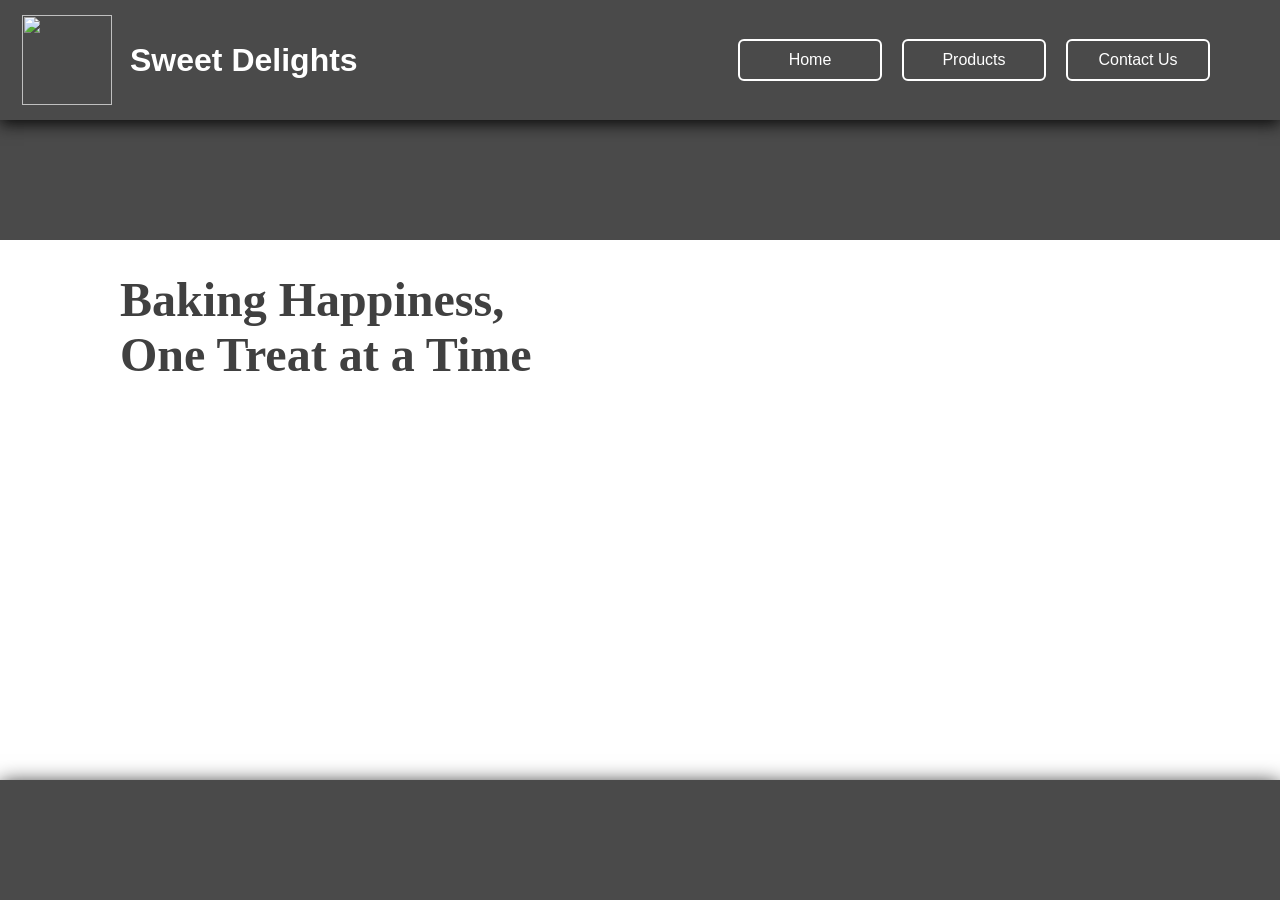
==== Website/blogPage.html @ 2ea42c36 "Add files via upload" ====
<html>
<head>
    <title>Sweet Delights</title>
    <link rel="stylesheet" href="stylesheet.css">
</head>    
    <body>
        <div class="header-bar">
           &nbsp;&nbsp;&nbsp;&nbsp;&nbsp; <a href="homePage.html"><img src="..\Images\logosvg.svg" width="90px" height="90px"></a>
           <span class="logo-font"> 
            <h1>&nbsp; Sweet Delights</h1>
           </span>

           <nav class="navigation-container">
                <a href="homePage.html" class="navigation-box">Home</a>
                <a href="productPages.html" class="navigation-box">Products</a>
                <a href="contactPage.html" class="navigation-box">Contact Us</a>
            </nav>

        </div>

      <div class="subHeader-bar">

        </div>

        <div class="canvasArea">
            <span class="handWritten-font">
              <h1 style="padding-left: 120px;">Baking Happiness,<br> One Treat at a Time </h1>
            </span>
            
        </div>

        <div class="footer-bar">

        </div>
    </body>
</html>
---- Website/stylesheet.css ----
/* All the code in body will worl for structure in all page. */
html, body {
  font-family: "Aptos", "Segoe UI", Arial, sans-serif;
  background-color: #FFFFFF;
  margin: 0;
  padding: 0;
  height: 100%;
  display: flex;
  flex-direction: column;
}

.logo-font {
    font-family: "Aptos", "Segoe UI", Arial, sans-serif;
    color: #FFFFFF;
    white-space: nowrap;
}

 /*font-family: "Bradley Hand ITC", "Comic Sans MS", cursive;*/
.handWritten-font {
  font-family: "Bradley Hand ITC", cursive;
  font-size: 24px;
  color: #404040;
}

.header-bar {
  background-color: #4A4A4A; 
  height: 120px;
  /*used to align the logo*/
  display: flex;
  align-items: center;
  box-shadow: 0 4px 15px #0a0a0a;
  position: relative;
  z-index: 10;
}

.subHeader-bar {
  background-color: #4A4A4A; 
  height: 120px;
  display: flex;
  align-items: center;
}

.canvasArea {
  flex: 1;
  background-color: #FFFFFF;
}

.qoute-bar {
  background-color: #D8BFD8;
  height: 100px;
}

.quickLinks-bar {
  background-color: #E8F8E8;
  height: 320px;
}

.footer-bar {
  background-color: #4A4A4A;
  height: 120px;
  box-shadow: 0 4px 20px #0a0a0a;
  position: relative;
  z-index: 10;
}

.navigation-box {
  display: inline-block;  
  color: #FFFFFF;              /* Text color */
  text-decoration: none;       /* Removes the default underline link look */
  padding: 10px 0px;          /* Creates space inside the box around the text */
  margin: 0 10px;              /* Creates the separation space BETWEEN the boxes */
  border: 2px solid #FFFFFF;   /* The white outline border */
  border-radius: 6px;          /* Curvatures the borders slightly */
  font-family: "Aptos", sans-serif;
  transition: all 0.1s ease;   /* Makes the glow fade in smoothly instead of snapping */
  width: 140px;                /* Forces every single box to be exactly 140 pixels wide */
  text-align: center;
}

.navigation-box:hover {
  box-shadow: 0 0 10px #FFFFFF;
}

.navigation-container {
  display: flex;
  justify-content: flex-end; /* This pushes all the boxes to the right side */
  padding-right: 60px;   
  width: 100%;    /* This keeps them from hugging the absolute edge */
}
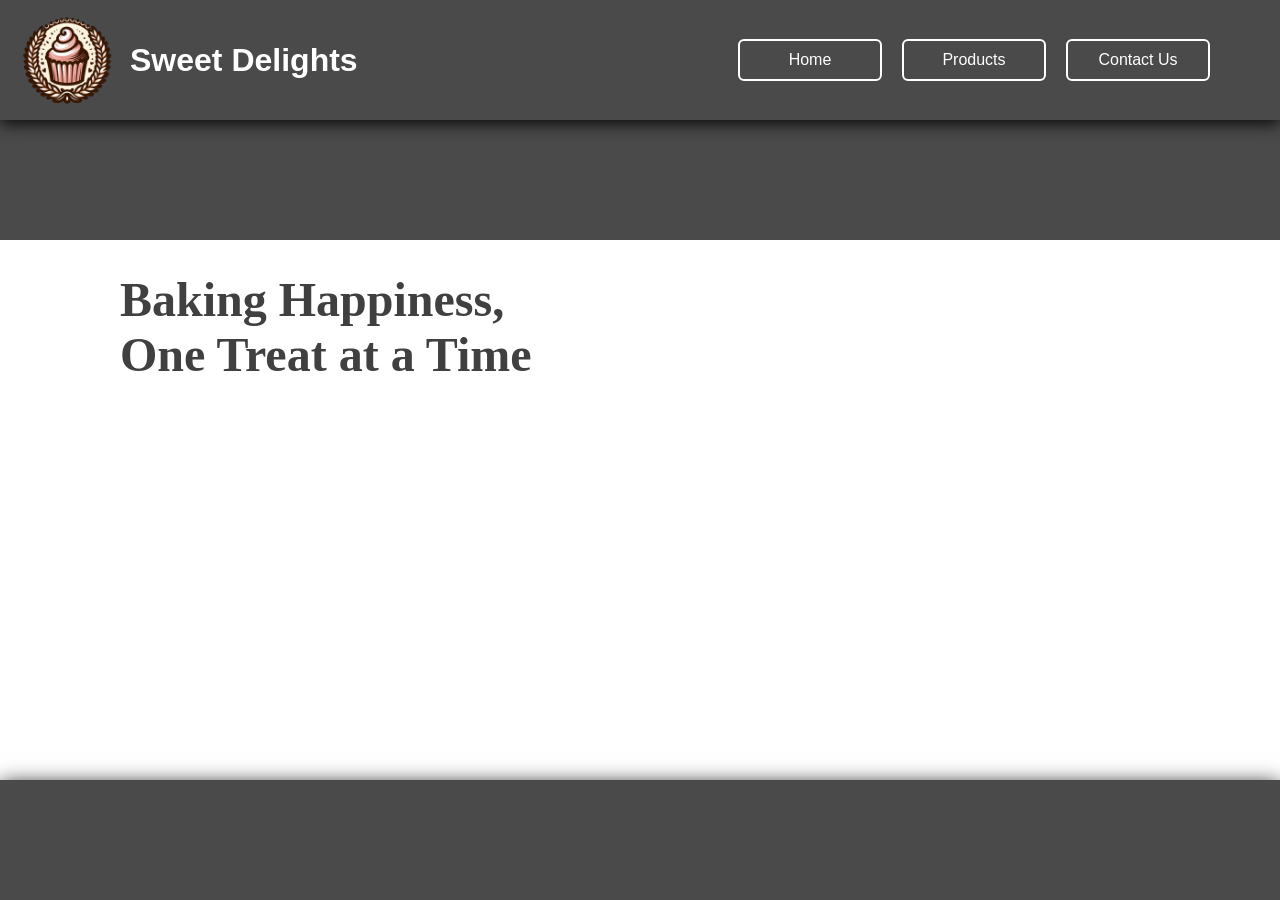
==== commit 3d5b2eac: "changes 1" ====
--- a/Website/blogPage.html
+++ b/Website/blogPage.html
@@ -5,7 +5,7 @@
 </head>    
     <body>
         <div class="header-bar">
-           &nbsp;&nbsp;&nbsp;&nbsp;&nbsp; <a href="homePage.html"><img src="..\Images\logosvg.svg" width="90px" height="90px"></a>
+           &nbsp;&nbsp;&nbsp;&nbsp;&nbsp; <a href="homePage.html"><img src="Images\logosvg.svg" width="90px" height="90px"></a>
            <span class="logo-font"> 
             <h1>&nbsp; Sweet Delights</h1>
            </span>
--- a/Website/stylesheet.css
+++ b/Website/stylesheet.css
@@ -65,15 +65,15 @@
 
 .navigation-box {
   display: inline-block;  
-  color: #FFFFFF;              /* Text color */
-  text-decoration: none;       /* Removes the default underline link look */
-  padding: 10px 0px;          /* Creates space inside the box around the text */
-  margin: 0 10px;              /* Creates the separation space BETWEEN the boxes */
-  border: 2px solid #FFFFFF;   /* The white outline border */
-  border-radius: 6px;          /* Curvatures the borders slightly */
+  color: #FFFFFF;            
+  text-decoration: none;     
+  padding: 10px 0px;        
+  margin: 0 10px;             
+  border: 2px solid #FFFFFF;  
+  border-radius: 6px;         
   font-family: "Aptos", sans-serif;
-  transition: all 0.1s ease;   /* Makes the glow fade in smoothly instead of snapping */
-  width: 140px;                /* Forces every single box to be exactly 140 pixels wide */
+  transition: all 0.1s ease;   
+  width: 140px;               
   text-align: center;
 }
 
@@ -83,7 +83,86 @@
 
 .navigation-container {
   display: flex;
-  justify-content: flex-end; /* This pushes all the boxes to the right side */
+  justify-content: flex-end; 
   padding-right: 60px;   
-  width: 100%;    /* This keeps them from hugging the absolute edge */
+  width: 100%;    
+}
+
+.subHeader-font {
+    font-family: "Aptos", "Segoe UI", Arial, sans-serif;
+    color: #FFFFFF;
+    white-space: nowrap;
+    text-align: center;
+    width: 100%;
+}
+
+.productsNavigation-Container {
+  display: flex;
+  justify-content: center; 
+  width: 100%;    
+}
+
+.productsNavigation-box {
+  display: inline-block;  
+  color: #FFFFFF;            
+  text-decoration: none;     
+  padding: 10px 0px;        
+  margin: 0 10px;             
+  border: 2px solid #D8BFD8;  
+  background-color: #D8BFD8;
+  border-radius: 75px;         
+  font-family: "Aptos", sans-serif;
+  transition: all 0.1s ease;   
+  width: 200px;
+  height: 40px;               
+  font-size: large;
+  display: inline-flex;       
+  justify-content: center;    
+  align-items: center;
+}
+
+.productsNavigation-box:hover {
+  box-shadow: 0 0 10px #D8BFD8
+}
+
+
+.product-grid {
+  display: flex;
+  justify-content: center;
+  align-items: center;    
+  flex-wrap: wrap;        
+  gap: 30px;                
+  padding: 40px 20px;
+  width: 100%;
+}
+
+
+.product-card {
+  width: 350px;
+  background-color: #FFFFFF;
+  border: 1px solid #E0E0E0;
+  border-radius: 8px;
+  box-shadow: 0 4px 12px rgba(0, 0, 0, 0.1); 
+  overflow: hidden;
+  display: block;
+}
+
+
+.img-placeholder {
+  background-color: #E8F8E8;
+  height: 250px;
+  display: flex;
+  align-items: center;
+  justify-content: center;
+  font-family: "Aptos", sans-serif;
+  color: #0a0a0a;
+}
+
+
+.card-text {
+  padding: 20px;
+  font-family: "Aptos", sans-serif;
+  font-size: 18px;
+  color: #0a0a0a;
+  text-align: center;
 }
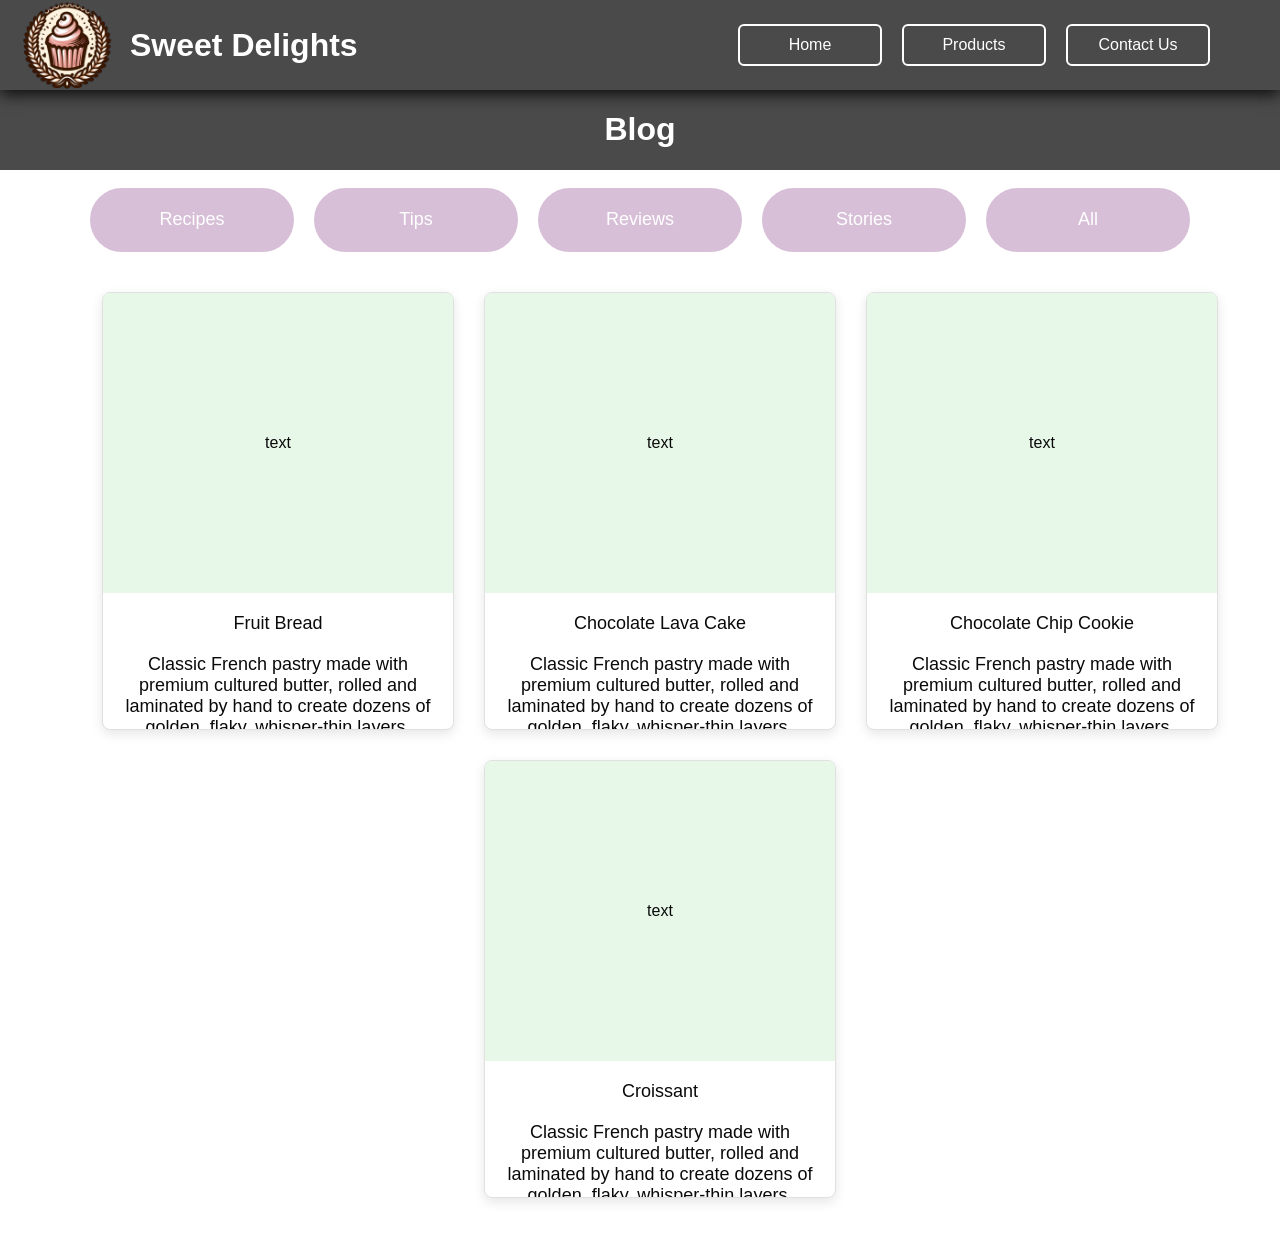
==== commit e62f1d6d: "staged2" ====
--- a/Website/blogPage.html
+++ b/Website/blogPage.html
@@ -18,14 +18,58 @@
 
         </div>
 
-      <div class="subHeader-bar">
-
+        <div class="subHeader-bar">
+            <span class="subHeader-font">
+                <h1>Blog</h1>
+            </span>
         </div>
 
         <div class="canvasArea">
-            <span class="handWritten-font">
-              <h1 style="padding-left: 120px;">Baking Happiness,<br> One Treat at a Time </h1>
-            </span>
+
+            <br>
+            <nav class="blogNavigation-Container">
+                <a href="#" class="blogNavigation-box" data-target="recipes">Recipes</a>
+                <a href="#" class="blogNavigation-box" data-target="tips">Tips</a>
+                <a href="#" class="blogNavigation-box" data-target="reviews">Reviews</a>
+                <a href="#" class="blogNavigation-box" data-target="stroies">Stories</a>
+                <a href="#" class="blogNavigation-box" data-target="all">All</a>
+            </nav>
+            
+            <div class="blog-grid">
+  
+                <div class="blog-card" data-category="recipes">
+                    <div class="img-placeholder">text</div>
+                    <div class="card-text">Fruit Bread</div>
+                    <div class="blog-description">
+                    Classic French pastry made with premium cultured butter, rolled and laminated by hand to create dozens of golden, flaky, whisper-thin layers. Perfect for breakfast!
+                    </div>
+                </div>
+
+                <div class="blog-card" data-category="tips">
+                    <div class="img-placeholder">text</div>
+                    <div class="card-text">Chocolate Lava Cake</div>
+                    <div class="blog-description">
+                    Classic French pastry made with premium cultured butter, rolled and laminated by hand to create dozens of golden, flaky, whisper-thin layers. Perfect for breakfast!
+                    </div>
+                </div>
+
+                <div class="blog-card" data-category="reviews">
+                    <div class="img-placeholder">text</div>
+                    <div class="card-text">Chocolate Chip Cookie</div>
+                    <div class="blog-description">
+                    Classic French pastry made with premium cultured butter, rolled and laminated by hand to create dozens of golden, flaky, whisper-thin layers. Perfect for breakfast!
+                    </div>
+                </div>
+
+                <div class="blog-card" data-category="stroies">
+                    <div class="img-placeholder">text</div>
+                    <div class="card-text">Croissant</div>
+                    <div class="blog-description">
+                    Classic French pastry made with premium cultured butter, rolled and laminated by hand to create dozens of golden, flaky, whisper-thin layers. Perfect for breakfast!
+                    </div>
+                </div>
+            
+            </div>
             
         </div>
 
--- a/Website/stylesheet.css
+++ b/Website/stylesheet.css
@@ -147,10 +147,71 @@
   display: block;
 }
 
+.product-description { 
+  height: 60px;               
+  padding: 0 15px 15px 15px;  
+  overflow-y: auto;            
+  font-family: "Aptos", sans-serif;
+  font-size: 18px;
+  color: #0a0a0a;           
+  text-align: center;        
+  scrollbar-width: thin;
+}
+
+.blogNavigation-Container {
+  display: flex;
+  justify-content: center; 
+  width: 100%;    
+}
+
+.blogNavigation-box {
+  display: inline-block;  
+  color: #FFFFFF;            
+  text-decoration: none;     
+  padding: 10px 0px;        
+  margin: 0 10px;             
+  border: 2px solid #D8BFD8;  
+  background-color: #D8BFD8;
+  border-radius: 75px;         
+  font-family: "Aptos", sans-serif;
+  transition: all 0.1s ease;   
+  width: 200px;
+  height: 40px;               
+  font-size: large;
+  display: inline-flex;       
+  justify-content: center;    
+  align-items: center;
+}
+
+.blogNavigation-box:hover {
+  box-shadow: 0 0 10px #D8BFD8
+}
+
+
+.blog-grid {
+  display: flex;
+  justify-content: center;
+  align-items: center;    
+  flex-wrap: wrap;        
+  gap: 30px;                
+  padding: 40px 20px;
+  width: 100%;
+}
+
+
+.blog-card {
+  width: 350px;
+  background-color: #FFFFFF;
+  border: 1px solid #E0E0E0;
+  border-radius: 8px;
+  box-shadow: 0 4px 12px rgba(0, 0, 0, 0.1); 
+  overflow: hidden;
+  display: block;
+}
 
 .img-placeholder {
   background-color: #E8F8E8;
-  height: 250px;
+  height: 300px;
   display: flex;
   align-items: center;
   justify-content: center;
@@ -165,4 +226,15 @@
   font-size: 18px;
   color: #0a0a0a;
   text-align: center;
+}
+
+.blog-description { 
+  height: 60px;               
+  padding: 0 15px 15px 15px;  
+  overflow-y: auto;            
+  font-family: "Aptos", sans-serif;
+  font-size: 18px;
+  color: #0a0a0a;           
+  text-align: center;        
+  scrollbar-width: thin;
 }
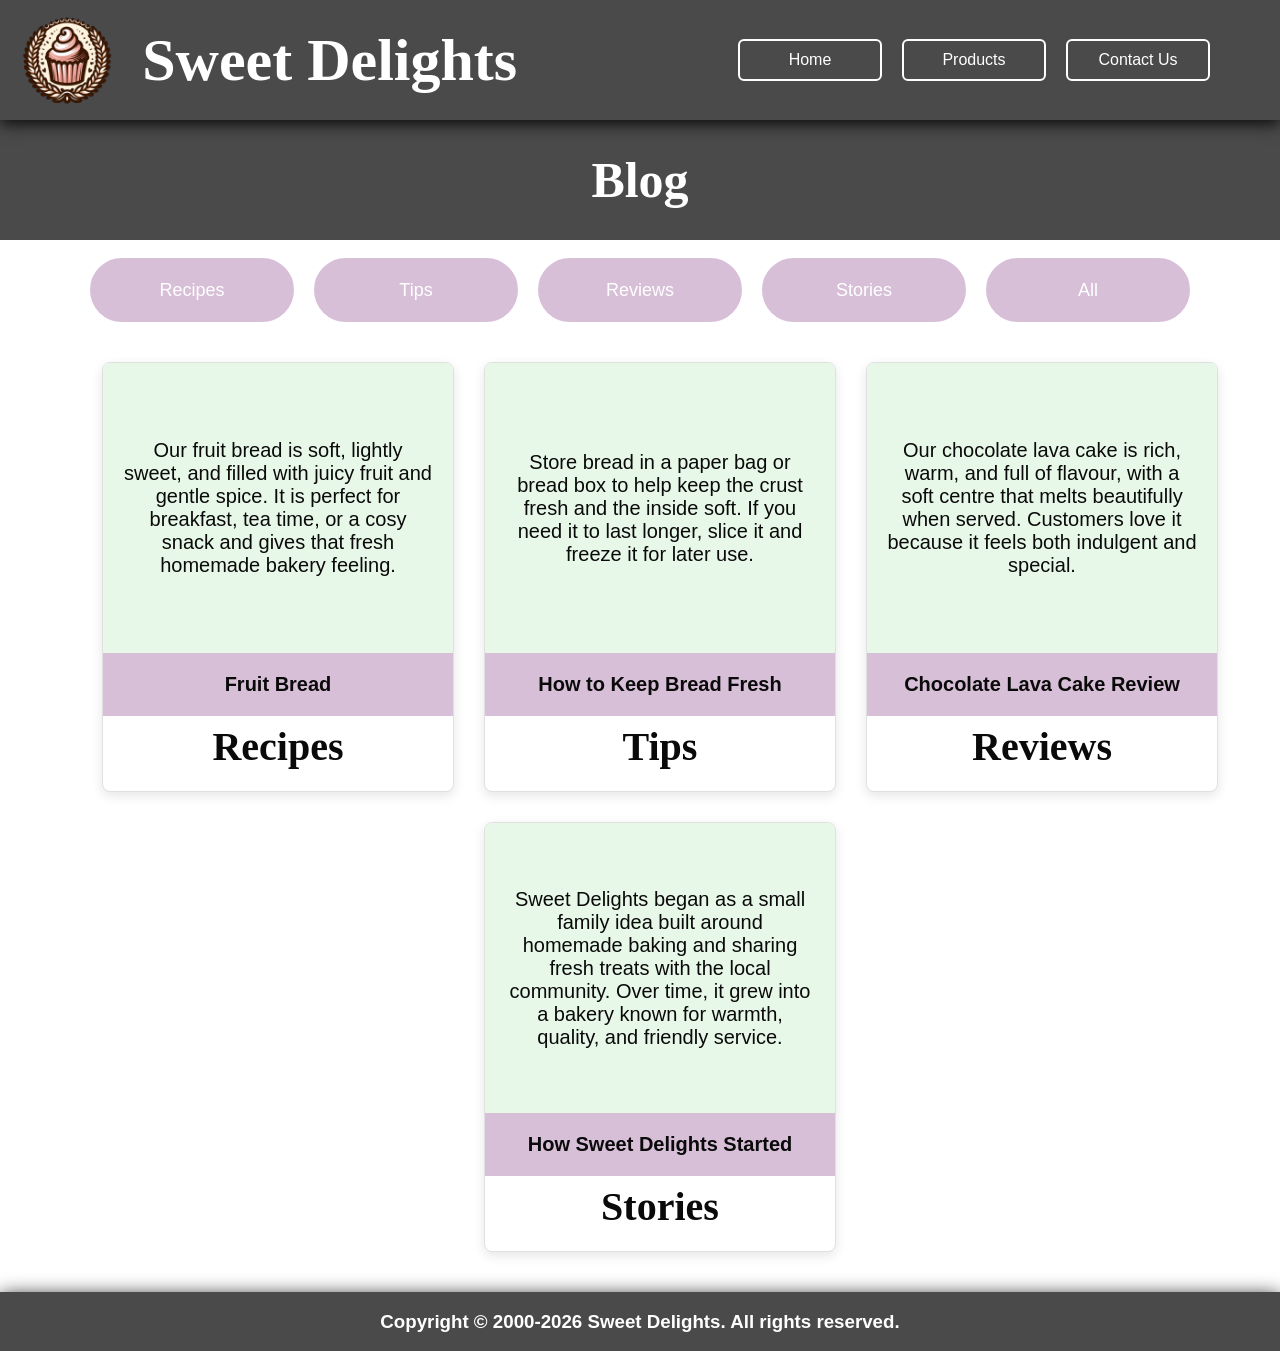
==== commit 71ddb6de: "Working Changes to made after review" ====
--- a/Website/blogPage.html
+++ b/Website/blogPage.html
@@ -31,41 +31,57 @@
                 <a href="#" class="blogNavigation-box" data-target="recipes">Recipes</a>
                 <a href="#" class="blogNavigation-box" data-target="tips">Tips</a>
                 <a href="#" class="blogNavigation-box" data-target="reviews">Reviews</a>
-                <a href="#" class="blogNavigation-box" data-target="stroies">Stories</a>
+                <a href="#" class="blogNavigation-box" data-target="stories">Stories</a>
                 <a href="#" class="blogNavigation-box" data-target="all">All</a>
             </nav>
             
             <div class="blog-grid">
   
                 <div class="blog-card" data-category="recipes">
-                    <div class="img-placeholder">text</div>
-                    <div class="card-text">Fruit Bread</div>
+                    <div class="blogImg-placeholder">
+                        <text align="center">
+                            Our fruit bread is soft, lightly sweet, and filled with juicy fruit and gentle spice. It is perfect for breakfast, tea time, or a cosy snack and gives that fresh homemade bakery feeling.
+                        </text>
+                    </div>
+                    <div class="blogCard-text">Fruit Bread</div>
                     <div class="blog-description">
-                    Classic French pastry made with premium cultured butter, rolled and laminated by hand to create dozens of golden, flaky, whisper-thin layers. Perfect for breakfast!
+                    Recipes
                     </div>
                 </div>
 
                 <div class="blog-card" data-category="tips">
-                    <div class="img-placeholder">text</div>
-                    <div class="card-text">Chocolate Lava Cake</div>
+                    <div class="blogImg-placeholder">
+                        <text align="center">
+                            Store bread in a paper bag or bread box to help keep the crust fresh and the inside soft. If you need it to last longer, slice it and freeze it for later use.
+                        </text>
+                    </div>
+                    <div class="blogCard-text">How to Keep Bread Fresh</div>
                     <div class="blog-description">
-                    Classic French pastry made with premium cultured butter, rolled and laminated by hand to create dozens of golden, flaky, whisper-thin layers. Perfect for breakfast!
+                    Tips
                     </div>
                 </div>
 
                 <div class="blog-card" data-category="reviews">
-                    <div class="img-placeholder">text</div>
-                    <div class="card-text">Chocolate Chip Cookie</div>
+                    <div class="blogImg-placeholder">
+                        <text align="center">
+                            Our chocolate lava cake is rich, warm, and full of flavour, with a soft centre that melts beautifully when served. Customers love it because it feels both indulgent and special.
+                        </text>
+                    </div>
+                    <div class="blogCard-text">Chocolate Lava Cake Review</div>
                     <div class="blog-description">
-                    Classic French pastry made with premium cultured butter, rolled and laminated by hand to create dozens of golden, flaky, whisper-thin layers. Perfect for breakfast!
+                    Reviews
                     </div>
                 </div>
 
-                <div class="blog-card" data-category="stroies">
-                    <div class="img-placeholder">text</div>
-                    <div class="card-text">Croissant</div>
+                <div class="blog-card" data-category="stories">
+                    <div class="blogImg-placeholder">
+                        <text align="center">
+                            Sweet Delights began as a small family idea built around homemade baking and sharing fresh treats with the local community. Over time, it grew into a bakery known for warmth, quality, and friendly service.
+                        </text>
+                    </div>
+                    <div class="blogCard-text">How Sweet Delights Started</div>
                     <div class="blog-description">
-                    Classic French pastry made with premium cultured butter, rolled and laminated by hand to create dozens of golden, flaky, whisper-thin layers. Perfect for breakfast!
+                    Stories
                     </div>
                 </div>
             
@@ -74,7 +90,10 @@
         </div>
 
         <div class="footer-bar">
-
+            <span style="color: #FFFFFF; text-align: center;">
+                <h3>Copyright © 2000-2026 Sweet Delights. All rights reserved.</h3>
+            </span>
         </div>
+        <script src="script.js"></script>
     </body>
 </html>
--- a/Website/stylesheet.css
+++ b/Website/stylesheet.css
@@ -10,7 +10,9 @@
 }
 
 .logo-font {
-    font-family: "Aptos", "Segoe UI", Arial, sans-serif;
+    font-family: "Bradley Hand ITC", cursive;
+    font-size: 30px;
+    font-weight: bold;
     color: #FFFFFF;
     white-space: nowrap;
 }
@@ -89,8 +91,10 @@
 }
 
 .subHeader-font {
-    font-family: "Aptos", "Segoe UI", Arial, sans-serif;
+    font-family: "Bradley Hand ITC", cursive;
     color: #FFFFFF;
+    font-size: 25px;
+    font-weight: bold;
     white-space: nowrap;
     text-align: center;
     width: 100%;
@@ -149,10 +153,10 @@
 
 .product-description { 
   height: 60px;               
-  padding: 0 15px 15px 15px;  
+  padding: 5px 15px 15px 15px;  
   overflow-y: auto;            
   font-family: "Aptos", sans-serif;
-  font-size: 18px;
+  font-size: 20px;
   color: #0a0a0a;           
   text-align: center;        
   scrollbar-width: thin;
@@ -219,11 +223,36 @@
   color: #0a0a0a;
 }
 
+.blogImg-placeholder {
+  background-color: #E8F8E8;
+  padding: 20px;
+  height: 250px;
+  display: flex;
+  align-items: center;
+  justify-content: center;
+  font-family: "Aptos", sans-serif;
+  color: #0a0a0a;
+  font-size: 20px;
+  scrollbar-width: thin;
+}
 
 .card-text {
+  background-color: #e8f8e8;
   padding: 20px;
   font-family: "Aptos", sans-serif;
   font-size: 18px;
+  color: #0a0a0a;
+  text-align: center;
+  font-size: 25px;
+  font-weight: bold;
+}
+
+.blogCard-text {
+  background-color: #d8bfd8;
+  padding: 20px;
+  font-family: "Aptos", sans-serif;
+  font-size: 20px;
+  font-weight: bold;
   color: #0a0a0a;
   text-align: center;
 }
@@ -232,9 +261,182 @@
   height: 60px;               
   padding: 0 15px 15px 15px;  
   overflow-y: auto;            
-  font-family: "Aptos", sans-serif;
+  font-family: "Bradley Hand ITC", "Comic Sans MS", cursive;
+  font-size: 40px;
+  font-weight: bold;
+  color: #0a0a0a;           
+  scrollbar-width: thin;
+  display: flex;
+  align-items: center;
+  justify-content: center;
+}
+
+.contact-layout-container {
+  display: flex;            
+  justify-content: center;  
+  align-items: center;      
+  gap: 50px;                
+  padding: 40px 20px;
+  width: 100%;
+  gap: 50px;
+}
+
+.contactFormMap-Box {
+  background-color: #E8F8E8;
+  height: 750px;
+  width: 750px;
+  box-shadow: 0 4px 12px rgba(0, 0, 0, 0.1);
+  border-radius: 8px;
+  display: flex;
+  flex-direction: column;
+  align-items: center;
+  justify-content: center;
+  box-sizing: border-box;
+}
+
+.contactAddress-Box {
+  background-color: #E8F8E8;
+  height: 750px;
+  width: 500px;
+  box-shadow: 0 4px 12px rgba(0, 0, 0, 0.1);
+  border-radius: 8px;
+  font-size: 24px;
+  padding: 30px;
+  display: flex;
+  flex-direction: column;
+  justify-content: center;
+  align-items: left;
+  box-sizing: border-box;
+  overflow-y: auto; 
+  scrollbar-width: thin;
+}
+
+.contactAddress-Box h1,
+.contactAddress-Box h3,
+.contactAddress-Box p {
+  margin: 0;
+  padding: 2px 0;
+}
+
+.contactAddress-Box p {
+  line-height: 1.3;
+}
+
+.contactAddress-Box h3 {
+  margin-top: 15px;
+  margin-bottom: 5px;
+}
+
+.contactForm-Box {
+  background-color: #E8F8E8;
+  height: 750px;
+  width: 500px;
+  box-shadow: 0 4px 12px rgba(0, 0, 0, 0.1);
+  border-radius: 8px;
+  font-size: 24px;
+  padding: 30px;
+  display: flex;
+  flex-direction: column;
+  justify-content: center;
+  align-items: left;
+  box-sizing: border-box;
+  overflow-y: auto; 
+  scrollbar-width: thin;
+}
+
+.main-landing-row {
+  display: flex;
+  justify-content: space-between;
+  margin: 0 auto;
+  padding: 60px 40px;
+  height: 100%;
+  box-sizing: border-box;
+  gap: 500px;
+}
+
+.landing-text-block {
+  flex: 1;
+  display: flex;
+  flex-direction: column;
+  gap: 20px;
+}
+
+.landing-subtext {
+  padding-left: 150px;
   font-size: 18px;
-  color: #0a0a0a;           
-  text-align: center;        
-  scrollbar-width: thin;
+  color: #555555;
+  max-width: 500px;
+}
+
+.landing-action-button {
+  display: inline-block;
+  width: 160px;
+  margin-left: 150px;
+  padding: 12px 0px;
+  background-color: #e8f8e8;
+  color: #0a0a0a;
+  text-decoration: none;
+  text-align: center;
+  border-radius: 6px;
+  font-family: "Aptos", sans-serif;
+  font-weight: bold;
+  transition: background-color 0.2s ease;
+}
+
+.landing-action-button:hover {
+  background-color: #d8bfd8;
+  color: #FFFFFF;
+}
+
+.landing-display-block {
+  flex: 1;
+  display: flex;
+  justify-content: center;
+  align-items: center;
+}
+
+.circular-display-window {
+  background-color: #d8bfd8;
+  width: 380px;
+  height: 380px;
+  border-radius: 50%;
+  overflow: hidden;
+  box-shadow: 0 8px 24px rgba(0, 0, 0, 0.15);
+}
+
+.circular-display-window img {
+  width: 100%;
+  height: 100%;
+  object-fit: cover;
+  object-position: center;
+}
+
+.quickLinkNavigation-container {
+  display: flex;            
+  justify-content: center;  
+  align-items: center;      
+  gap: 50px;                
+  padding: 40px 20px;
+  width: 100%;
+  gap: 50px;
+}
+
+.quickLink-Box {
+  background-color: #FFFFFF;
+  height: 250px;
+  width: 250px;
+  box-shadow: 0 4px 12px rgba(0, 0, 0, 0.1);
+  border-radius: 20px;
+  font-size: 24px;
+  display: flex;
+  flex-direction: column;
+  justify-content: center;
+  align-items: Center;
+  box-sizing: border-box;
+  text-decoration: none;
+  color: #0a0a0a;
+  font-size: 35px;
+  font-family: "Bradley Hand ITC", cursive;
+  font-weight: bold;
+  text-align: center;
 }
